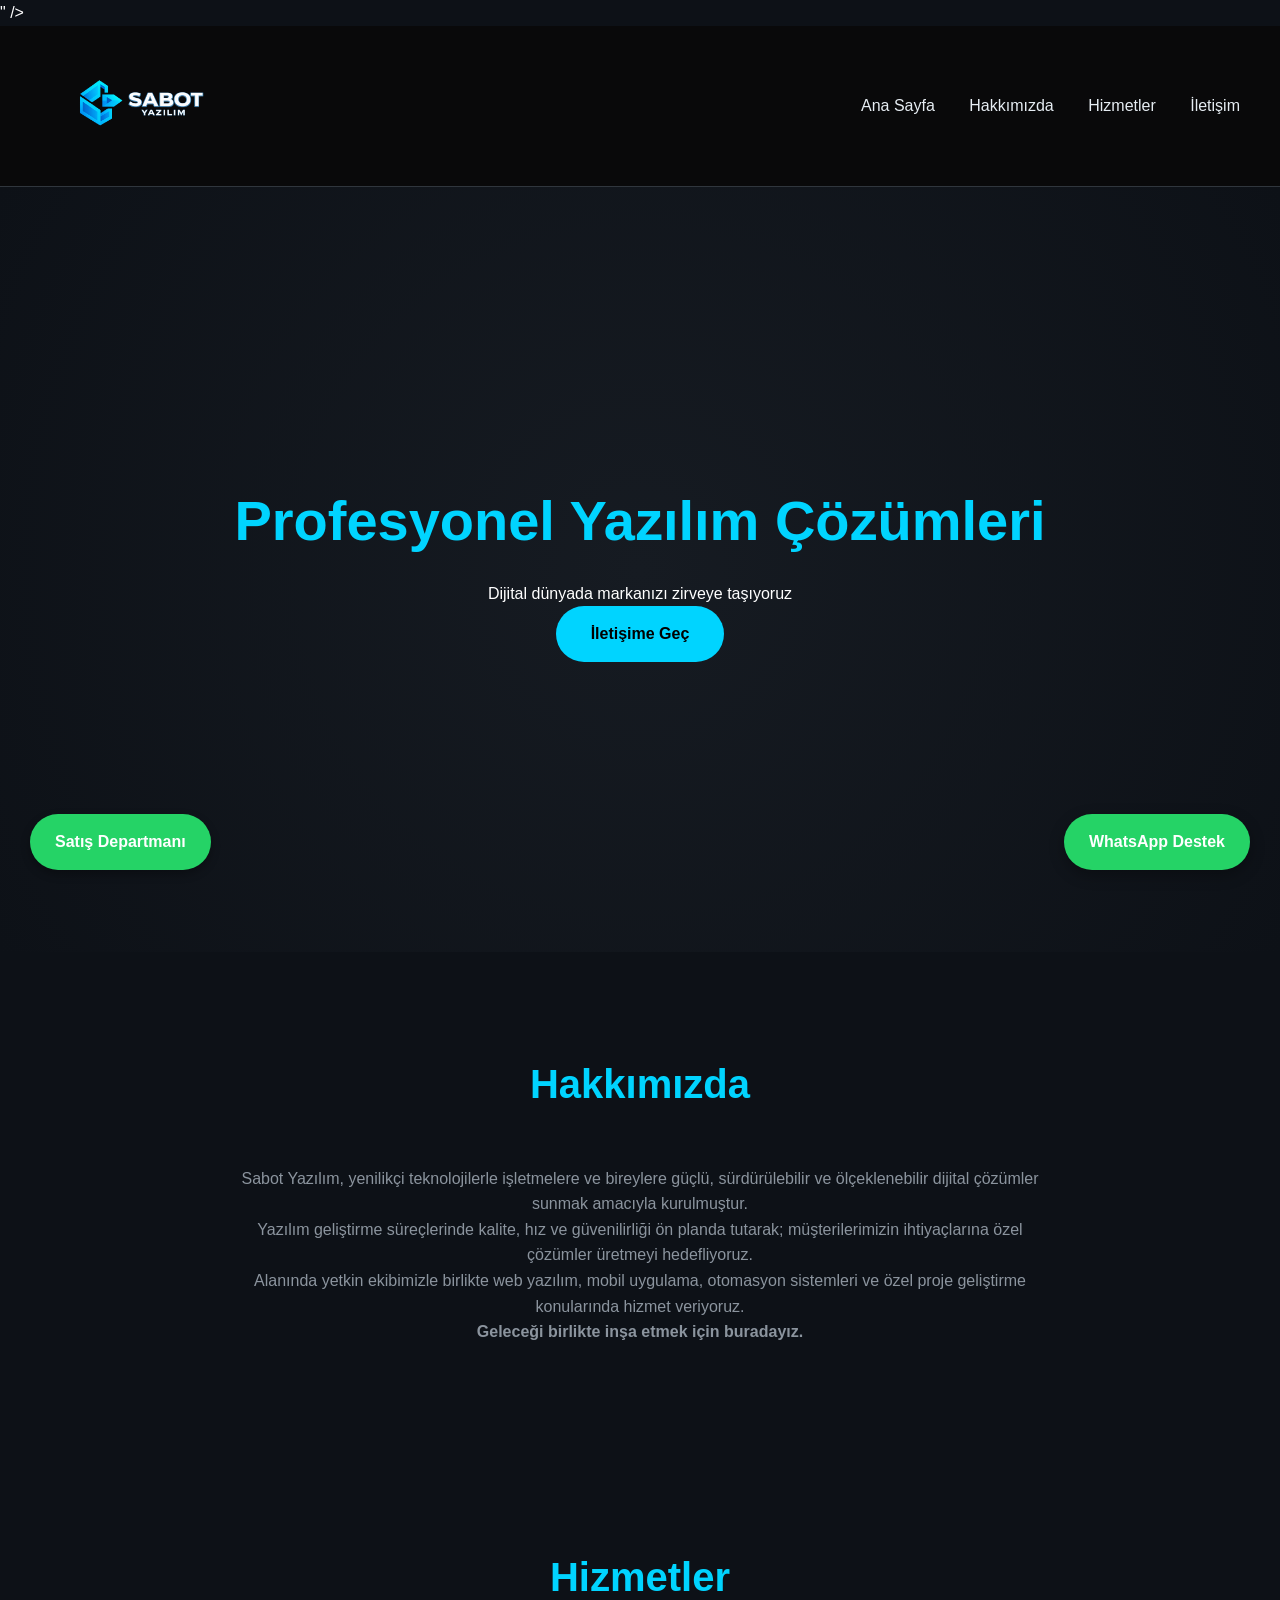
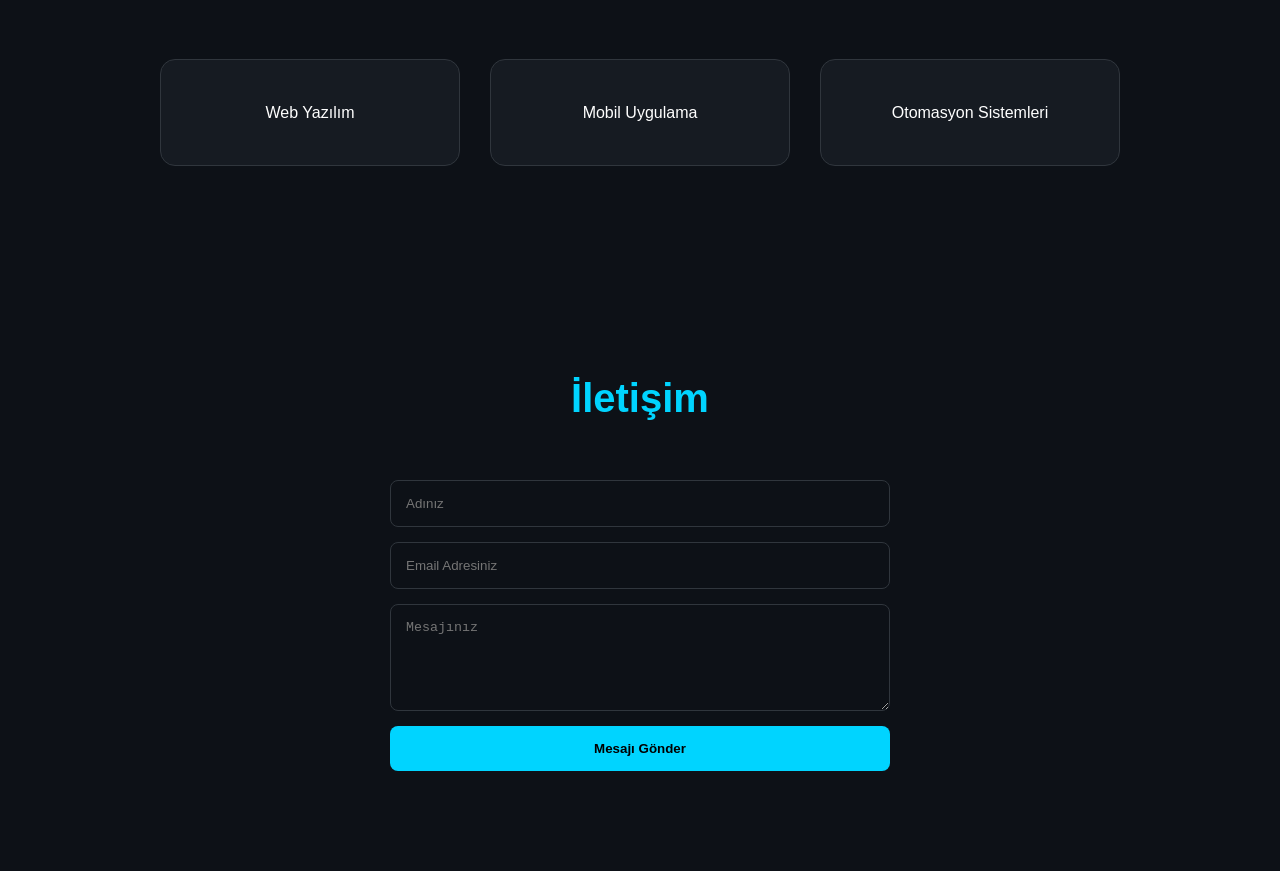
==== index.html @ f2814e61 "google kodu ve ikonu duzeltildi" ====
<!DOCTYPE html>
<html lang="tr">
<head>
    <meta charset="UTF-8">
    <meta name="viewport" content="width=device-width, initial-scale=1.0">
    
    <meta name="google-site-verification" content="<meta name="google-site-verification" content="vGtyFNrIq7KzirM5QVtuFCJRDY44ReA8MpNA3uvMR0s" />" />

    <title>Sabot Yazılım | Geleceği İnşa Ediyoruz</title>
    
    <link rel="stylesheet" href="style.css">
    <link rel="icon" type="image/png" href="logo.png">
</head>
<body>

<header>
  <div class="header-content">
    <a href="#home" class="logo-container">
      <img src="logo.jpeg" alt="Sabot Yazılım" class="logo-img">
    </a>
    <nav>
      <a href="#home">Ana Sayfa</a>
      <a href="#about">Hakkımızda</a>
      <a href="#services">Hizmetler</a>
      <a href="#contact">İletişim</a>
    </nav>
  </div>
</header>

<section id="home" class="hero">
  <h2>Profesyonel Yazılım Çözümleri</h2>
  <p>Dijital dünyada markanızı zirveye taşıyoruz</p>
  <a href="#contact" class="btn">İletişime Geç</a>
</section>

<section id="about">
  <div class="container">
    <h2>Hakkımızda</h2>
    <div class="about-text">
      <p>Sabot Yazılım, yenilikçi teknolojilerle işletmelere ve bireylere güçlü, sürdürülebilir ve ölçeklenebilir dijital çözümler sunmak amacıyla kurulmuştur.</p>
      <p>Yazılım geliştirme süreçlerinde kalite, hız ve güvenilirliği ön planda tutarak; müşterilerimizin ihtiyaçlarına özel çözümler üretmeyi hedefliyoruz.</p>
      <p>Alanında yetkin ekibimizle birlikte web yazılım, mobil uygulama, otomasyon sistemleri ve özel proje geliştirme konularında hizmet veriyoruz.</p>
      <p><strong>Geleceği birlikte inşa etmek için buradayız.</strong></p>
    </div>
  </div>
</section>

<section id="services">
  <h2>Hizmetler</h2>
  <div class="cards">
    <a href="web-yazilim.html" class="card-link">
      <div class="card">Web Yazılım</div>
    </a>

    <a href="mobil-uygulama.html" class="card-link">
      <div class="card">Mobil Uygulama</div>
    </a>

    <a href="otomasyon.html" class="card-link">
      <div class="card">Otomasyon Sistemleri</div>
    </a>
  </div>
</section>

<section id="contact">
  <h2>İletişim</h2>
  <form id="contact-form" action="https://formspree.io/f/xlgopkvz" method="POST">
    <input type="text" name="ad_soyad" placeholder="Adınız" required>
    <input type="email" name="email" placeholder="Email Adresiniz" required>
    <textarea name="mesaj" placeholder="Mesajınız" rows="5" required></textarea>
    <button type="submit">Mesajı Gönder</button>
  </form>
</section>

<a href="https://wa.me/905550869036" class="whatsapp" target="_blank"> WhatsApp Destek </a>
<a href="https://wa.me/905426398684" class="whatsapp-left" target="_blank"> Satış Departmanı </a>

<script src="script.js"></script>
</body>
</html>
---- style.css ----
* {
  margin: 0;
  padding: 0;
  box-sizing: border-box;
}

body {
  font-family: 'Segoe UI', Tahoma, Geneva, Verdana, sans-serif;
  background: #0d1117;
  color: white;
  line-height: 1.6;
}

.container {
  max-width: 1100px;
  margin: auto;
  padding: 0 20px;
}

header {
  background: rgba(10, 10, 10, 0.95);
  backdrop-filter: blur(10px);
  position: sticky;
  top: 0;
  z-index: 1000;
  padding: 10px 40px;
  border-bottom: 1px solid #30363d;
}

.header-content {
  display: flex;
  justify-content: space-between; /* Logo en sola, menü en sağa */
  align-items: center;
  width: 100%;
}

.logo-img {
  height: 140px; /* Logo boyutu büyütüldü */
  width: auto;
  display: block;
  transition: transform 0.3s ease;
}

.logo-img:hover {
  transform: scale(1.05);
}

nav a {
  margin-left: 30px;
  color: #e6edf3;
  text-decoration: none;
  font-weight: 500;
  transition: color 0.3s;
}

nav a:hover {
  color: #00d4ff;
}

.hero {
  height: 85vh;
  display: flex;
  flex-direction: column;
  justify-content: center;
  align-items: center;
  text-align: center;
  background: radial-gradient(circle at center, #161b22 0%, #0d1117 100%);
}

.hero h2 {
  font-size: 3.5rem;
  margin-bottom: 15px;
  color: #00d4ff;
}

.about-text {
  max-width: 800px;
  margin: auto;
  text-align: center;
  color: #8b949e;
}

section { padding: 100px 20px; text-align: center; }

section h2 { margin-bottom: 50px; font-size: 2.5rem; color: #00d4ff; }

.cards {
  display: flex;
  justify-content: center;
  gap: 30px;
  flex-wrap: wrap;
}

.card {
  padding: 40px;
  background: #161b22;
  border: 1px solid #30363d;
  border-radius: 15px;
  width: 300px;
  transition: 0.3s;
}

.card:hover { border-color: #00d4ff; transform: translateY(-10px); }

.btn {
  padding: 15px 35px;
  background: #00d4ff;
  color: #000;
  text-decoration: none;
  border-radius: 50px;
  font-weight: bold;
  transition: 0.3s;
}

form {
  max-width: 500px;
  margin: auto;
  display: flex;
  flex-direction: column;
  gap: 15px;
}

input, textarea {
  width: 100%;
  padding: 15px;
  background: #0d1117;
  border: 1px solid #30363d;
  color: white;
  border-radius: 8px;
}

button {
  background: #00d4ff;
  color: #000;
  padding: 15px;
  border: none;
  border-radius: 8px;
  font-weight: bold;
  cursor: pointer;
}

.whatsapp {
  position: fixed;
  bottom: 30px;
  right: 30px;
  background: #25d366;
  color: white;
  padding: 15px 25px;
  border-radius: 50px;
  text-decoration: none;
  font-weight: bold;
  box-shadow: 0 5px 15px rgba(0,0,0,0.3);
}

@media (max-width: 768px) {
  header { padding: 10px 20px; }
  .header-content { flex-direction: column; gap: 10px; }
  .logo-img { height: 100px; }
}
/* Hizmet Detay Sayfaları İçin Ek Stiller */
.detail-page {
    padding: 60px 20px;
    text-align: center;
}

.service-hero h1 {
    font-size: 3rem;
    color: #00d4ff;
    margin-bottom: 20px;
}

.service-hero p {
    font-size: 1.2rem;
    color: #8b949e;
    max-width: 700px;
    margin: 0 auto 50px;
}

.content-grid {
    background: #161b22;
    padding: 40px;
    border-radius: 20px;
    border: 1px solid #30363d;
    max-width: 900px;
    margin: 0 auto;
    text-align: left;
}

.service-description h3 {
    color: #00d4ff;
    margin-bottom: 20px;
    font-size: 1.8rem;
}

.check-list {
    list-style: none;
    margin-top: 30px;
}

.check-list li {
    padding: 12px 0;
    border-bottom: 1px solid #30363d;
    color: #e6edf3;
}

.check-list li:before {
    content: "✓ ";
    color: #00d4ff;
    font-weight: bold;
    margin-right: 10px;
}

.action-area {
    margin-top: 50px;
}

@media (max-width: 768px) {
    .service-hero h1 { font-size: 2.2rem; }
    .content-grid { padding: 20px; }
}
/* Kart Linklerini Profesyonel Yapma */
.card-link {
    text-decoration: none; /* Alt çizgiyi kaldırır */
    color: white;         /* Rengi beyaz yapar */
    display: block;       /* Tüm kutunun tıklanabilir olmasını sağlar */
    transition: 0.3s;     /* Geçişleri yumuşatır */
}

.card-link:visited, 
.card-link:active, 
.card-link:link {
    color: white;         /* Tıklansa da tıklanmasa da rengi beyaz tutar */
    text-decoration: none;
}

/* Üzerine gelindiğinde hafif bir parlama veya efekt istersen */
.card-link:hover .card {
    border-color: #00d4ff; /* Kartın kenarlığını parlatır */
    transform: translateY(-5px); /* Kartı hafif yukarı kaldırır */
    box-shadow: 0 5px 15px rgba(0, 212, 255, 0.2); /* Hafif gölge ekler */
}
.whatsapp-left { 
    position: fixed; 
    bottom: 30px; 
    left: 30px; /* Butonu sola sabitler */
    background: #25d366; 
    color: white; 
    padding: 15px 25px; 
    border-radius: 50px; 
    text-decoration: none; 
    font-weight: bold; 
    z-index: 1001; 
    box-shadow: 0 4px 10px rgba(0,0,0,0.3); /* Hafif gölge ile şık durmasını sağlar */
    transition: 0.3s;
}

.whatsapp-left:hover {
    transform: translateY(-5px); /* Üzerine gelince hafif yukarı kalkar */
    background: #20b858;
}
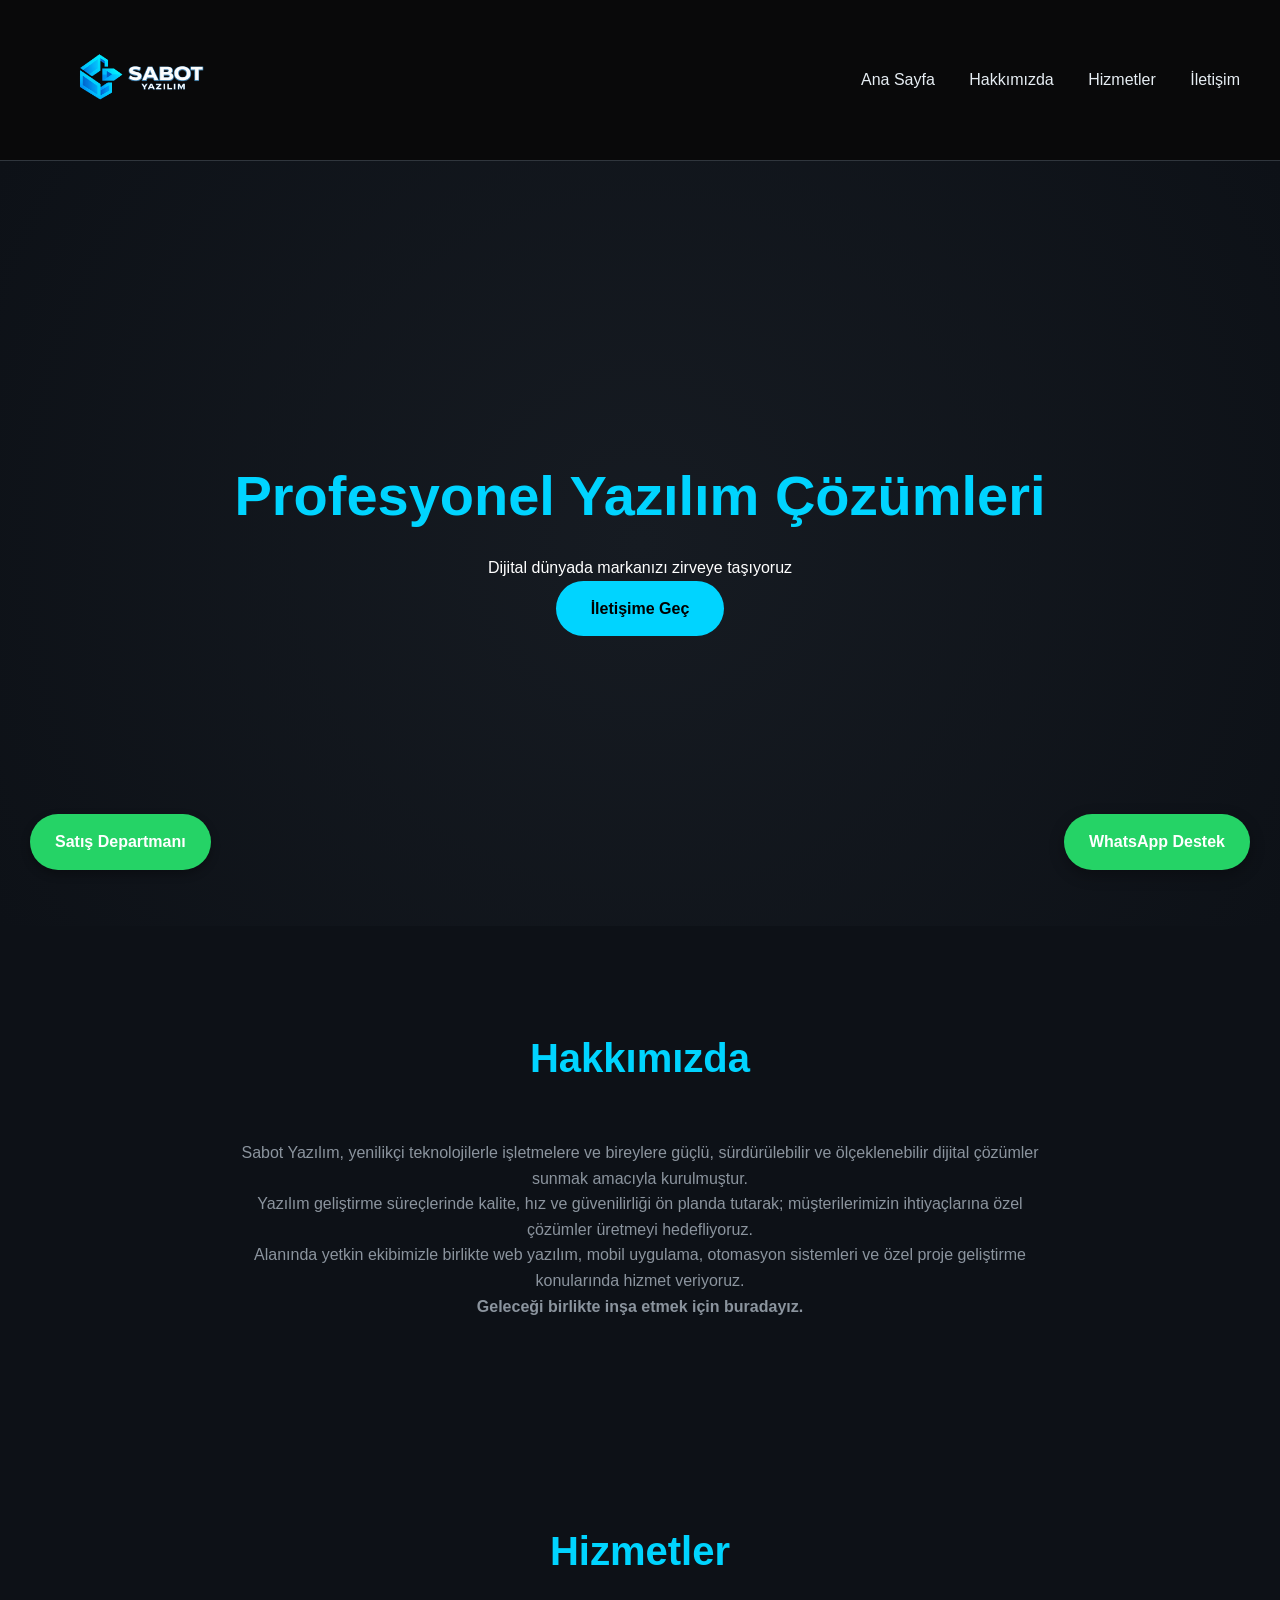
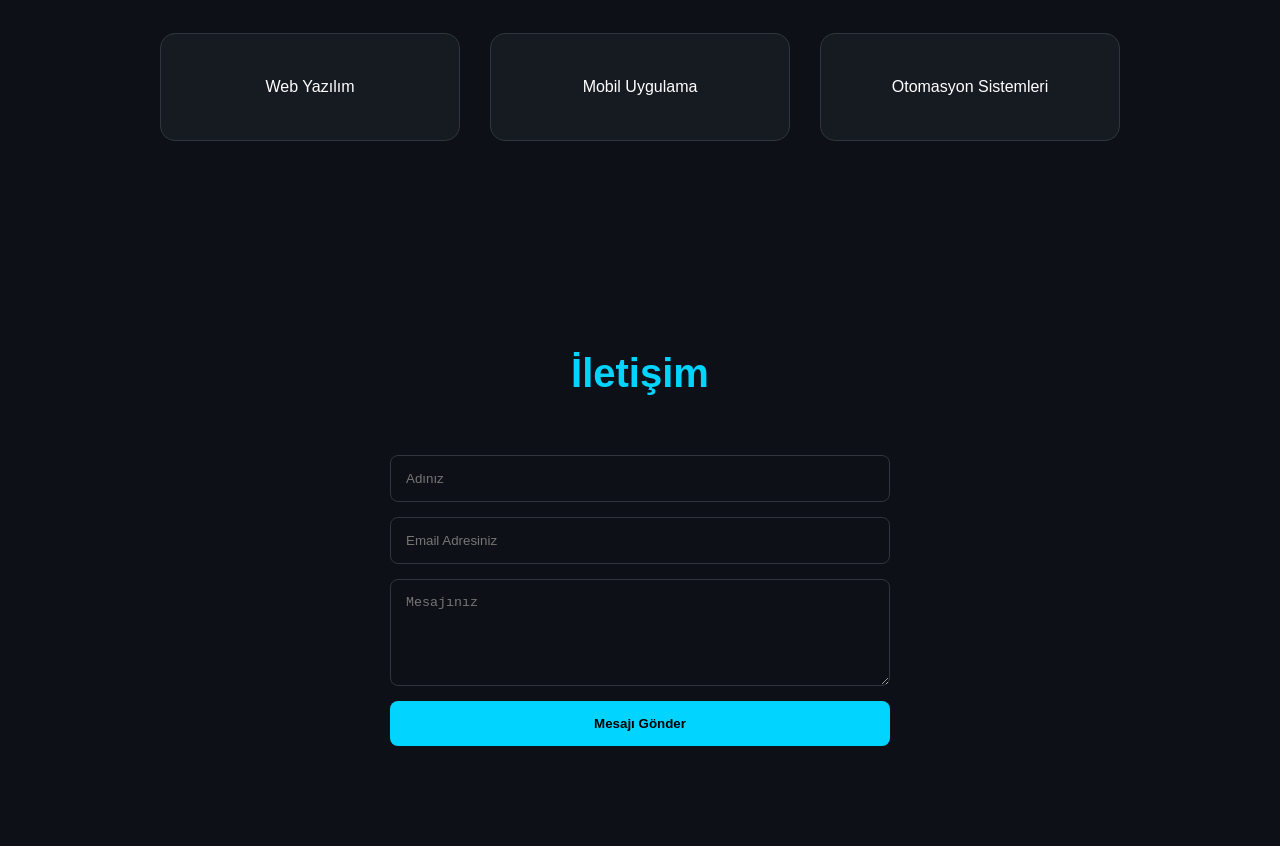
==== commit 7c043660: "gercek google kodu eklendi" ====
--- a/index.html
+++ b/index.html
@@ -4,7 +4,7 @@
     <meta charset="UTF-8">
     <meta name="viewport" content="width=device-width, initial-scale=1.0">
     
-    <meta name="google-site-verification" content="<meta name="google-site-verification" content="vGtyFNrIq7KzirM5QVtuFCJRDY44ReA8MpNA3uvMR0s" />" />
+    <meta name="google-site-verification" content="vGtyFNrIq7KzirM5QVtuFCJRDY44ReA8MpNA3uvMR0s" />
 
     <title>Sabot Yazılım | Geleceği İnşa Ediyoruz</title>
     
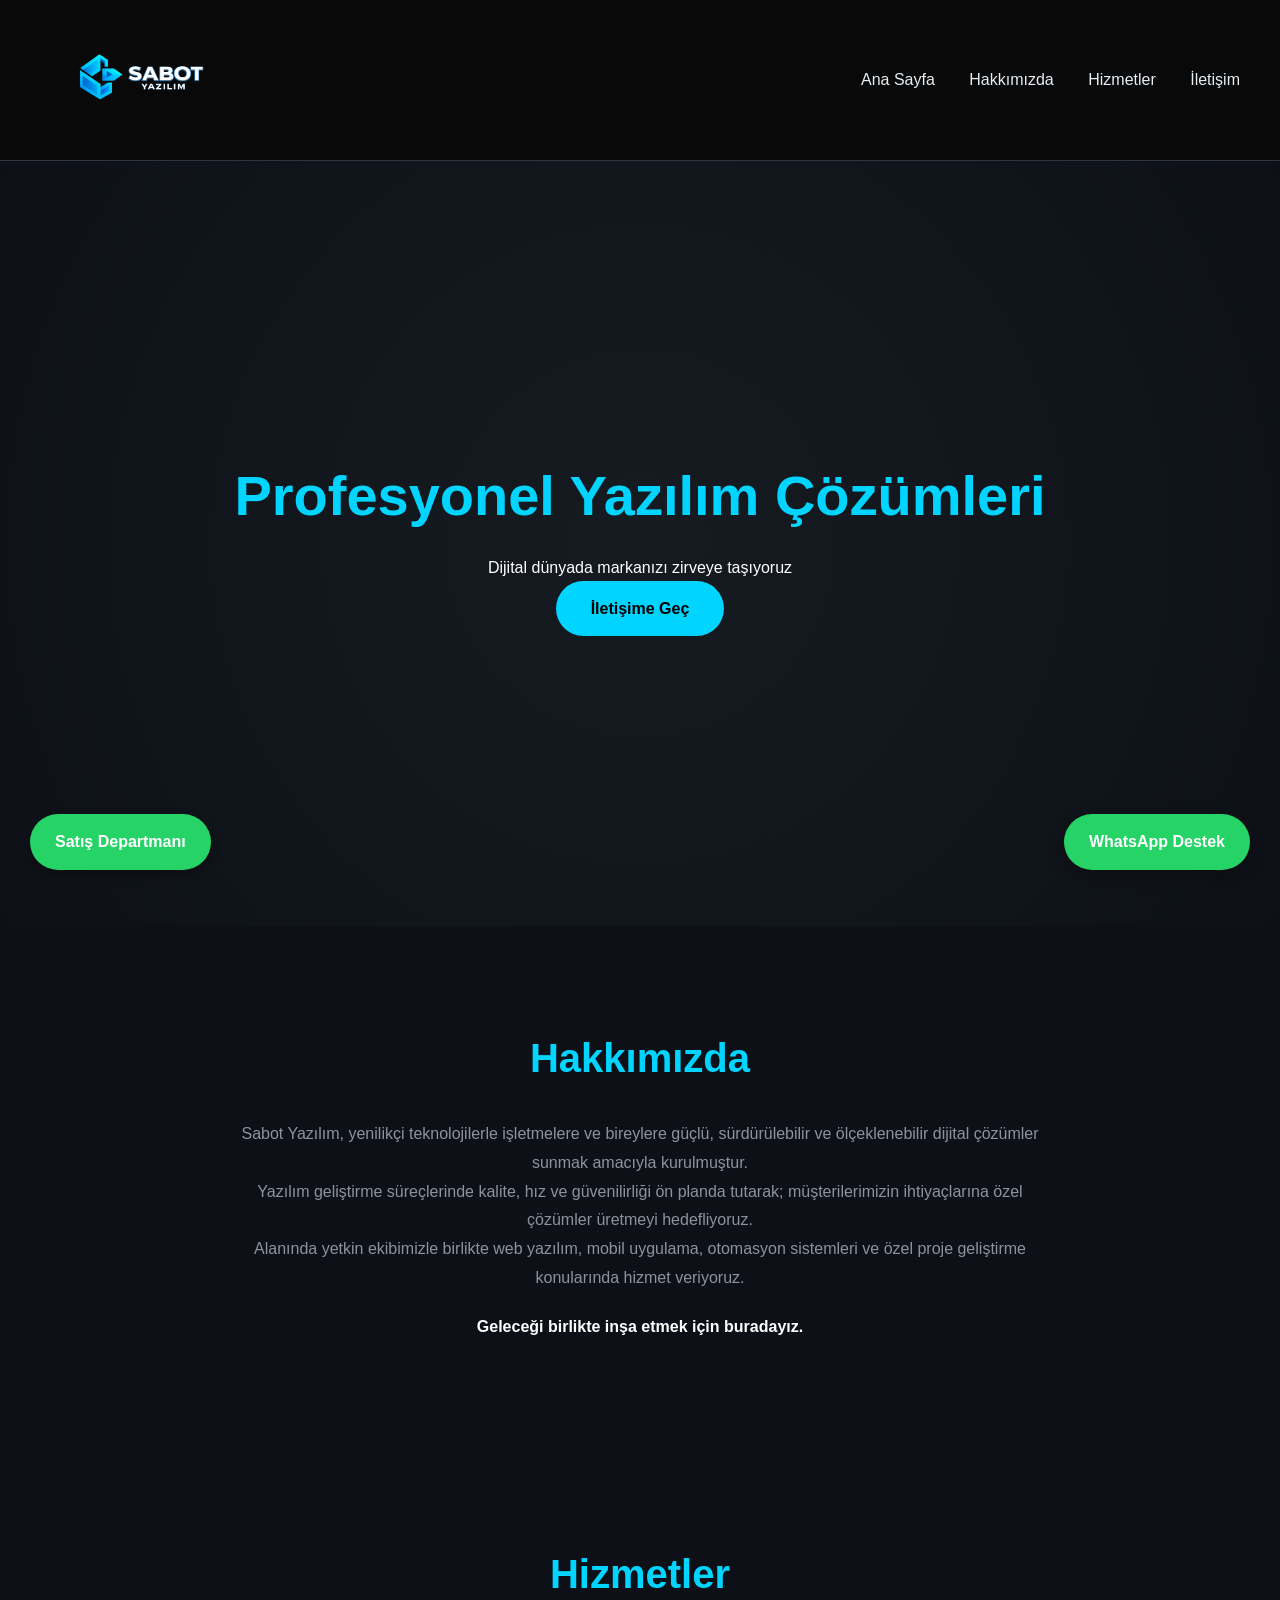
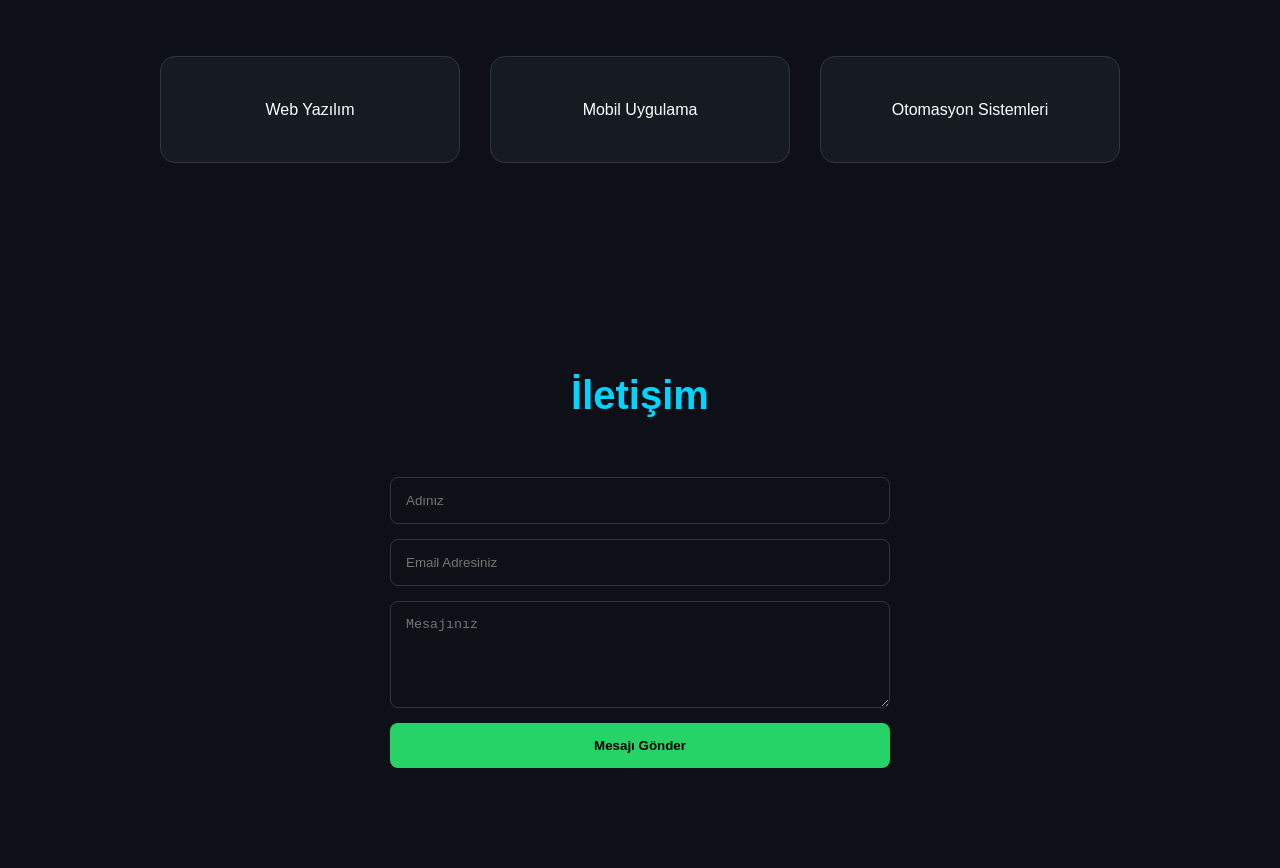
==== commit 5d0c4aa6: "tasarim ve google kodu geri getirildi" ====
--- a/index.html
+++ b/index.html
@@ -35,45 +35,37 @@
 
 <section id="about">
   <div class="container">
-    <h2>Hakkımızda</h2>
-    <div class="about-text">
+    <h2 style="color: #00d4ff; text-align: center; margin-bottom: 30px;">Hakkımızda</h2>
+    <div class="about-text" style="text-align: center; max-width: 800px; margin: 0 auto; line-height: 1.8;">
       <p>Sabot Yazılım, yenilikçi teknolojilerle işletmelere ve bireylere güçlü, sürdürülebilir ve ölçeklenebilir dijital çözümler sunmak amacıyla kurulmuştur.</p>
       <p>Yazılım geliştirme süreçlerinde kalite, hız ve güvenilirliği ön planda tutarak; müşterilerimizin ihtiyaçlarına özel çözümler üretmeyi hedefliyoruz.</p>
       <p>Alanında yetkin ekibimizle birlikte web yazılım, mobil uygulama, otomasyon sistemleri ve özel proje geliştirme konularında hizmet veriyoruz.</p>
-      <p><strong>Geleceği birlikte inşa etmek için buradayız.</strong></p>
+      <p style="margin-top: 20px; font-weight: bold; color: #fff;">Geleceği birlikte inşa etmek için buradayız.</p>
     </div>
   </div>
 </section>
 
 <section id="services">
-  <h2>Hizmetler</h2>
+  <h2 style="text-align: center;">Hizmetler</h2>
   <div class="cards">
-    <a href="web-yazilim.html" class="card-link">
-      <div class="card">Web Yazılım</div>
-    </a>
-
-    <a href="mobil-uygulama.html" class="card-link">
-      <div class="card">Mobil Uygulama</div>
-    </a>
-
-    <a href="otomasyon.html" class="card-link">
-      <div class="card">Otomasyon Sistemleri</div>
-    </a>
+    <a href="web-yazilim.html" class="card-link"><div class="card">Web Yazılım</div></a>
+    <a href="mobil-uygulama.html" class="card-link"><div class="card">Mobil Uygulama</div></a>
+    <a href="otomasyon.html" class="card-link"><div class="card">Otomasyon Sistemleri</div></a>
   </div>
 </section>
 
 <section id="contact">
-  <h2>İletişim</h2>
+  <h2 style="text-align: center;">İletişim</h2>
   <form id="contact-form" action="https://formspree.io/f/xlgopkvz" method="POST">
     <input type="text" name="ad_soyad" placeholder="Adınız" required>
     <input type="email" name="email" placeholder="Email Adresiniz" required>
     <textarea name="mesaj" placeholder="Mesajınız" rows="5" required></textarea>
-    <button type="submit">Mesajı Gönder</button>
+    <button type="submit" style="background-color: #25d366;">Mesajı Gönder</button>
   </form>
 </section>
 
-<a href="https://wa.me/905550869036" class="whatsapp" target="_blank"> WhatsApp Destek </a>
-<a href="https://wa.me/905426398684" class="whatsapp-left" target="_blank"> Satış Departmanı </a>
+<a href="https://wa.me/905550869036" class="whatsapp" target="_blank" style="background-color: #25d366;"> WhatsApp Destek </a>
+<a href="https://wa.me/905426398684" class="whatsapp-left" target="_blank" style="background-color: #25d366;"> Satış Departmanı </a>
 
 <script src="script.js"></script>
 </body>
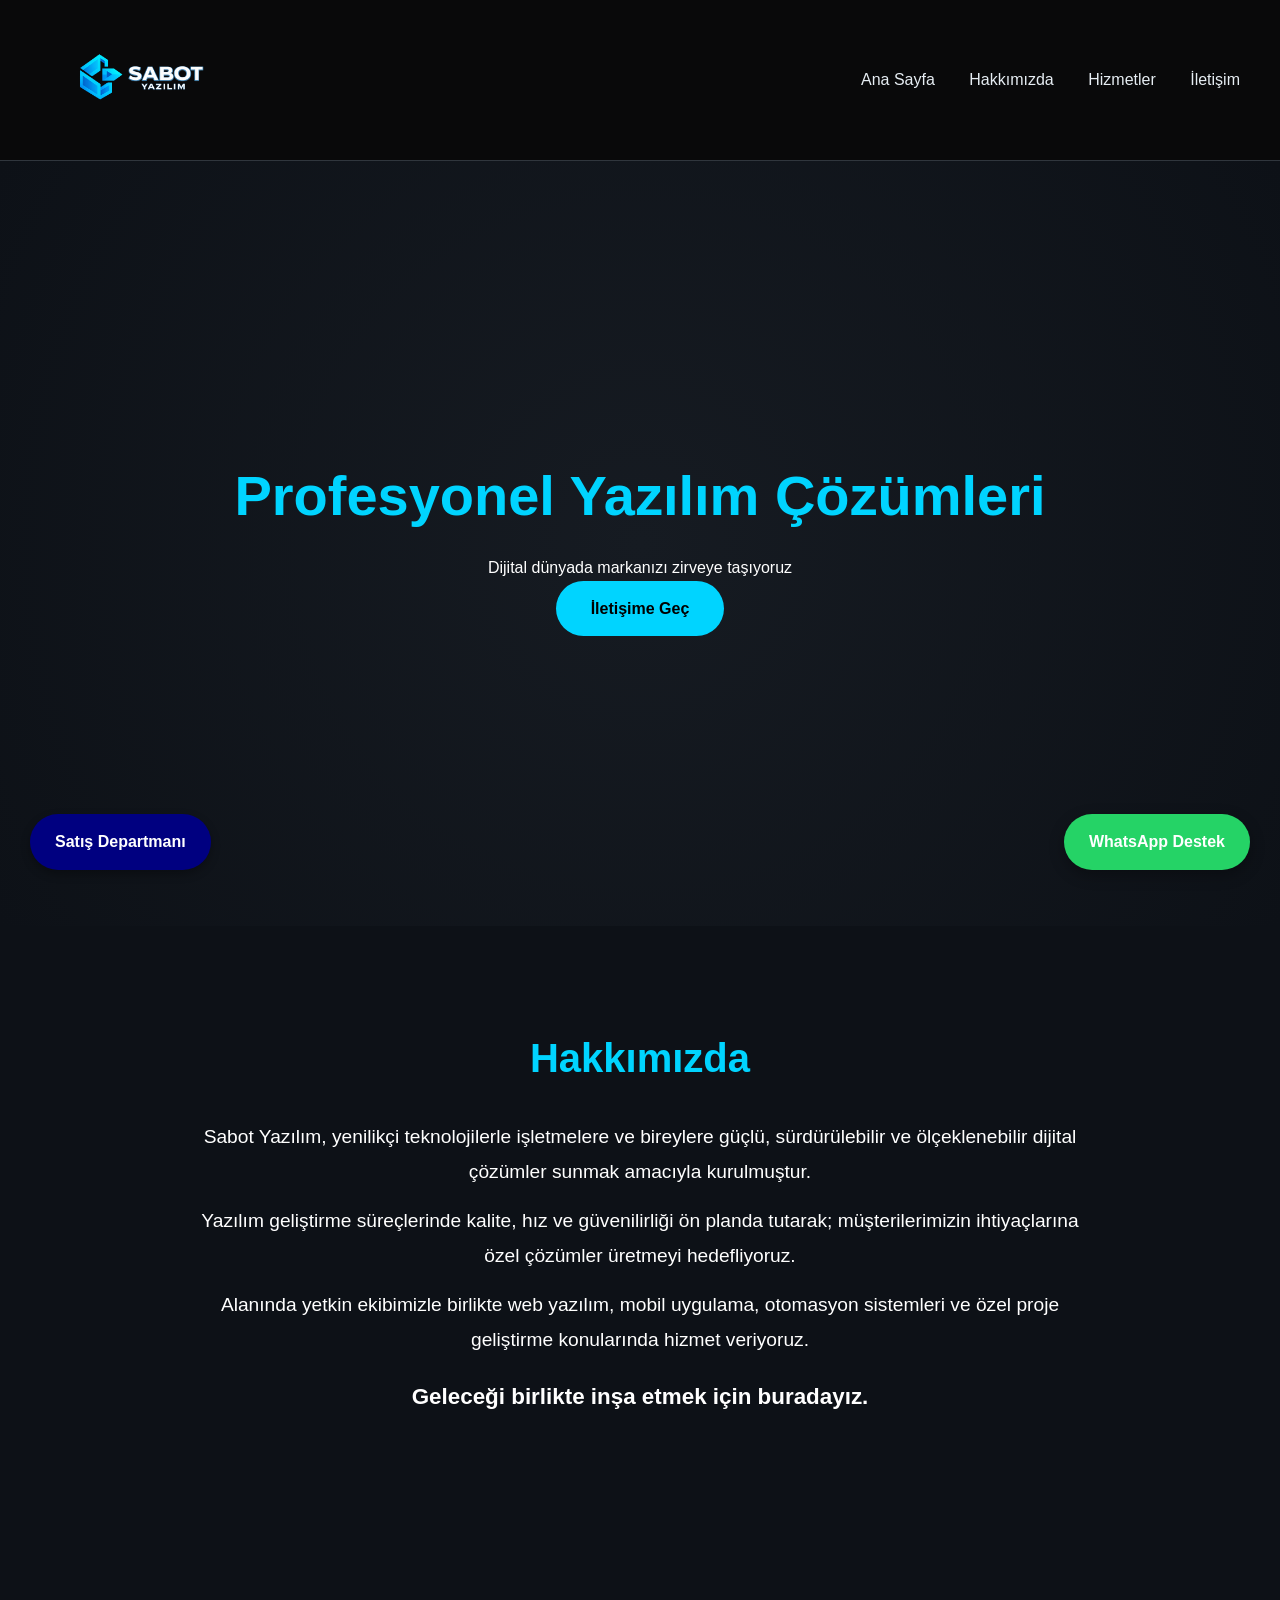
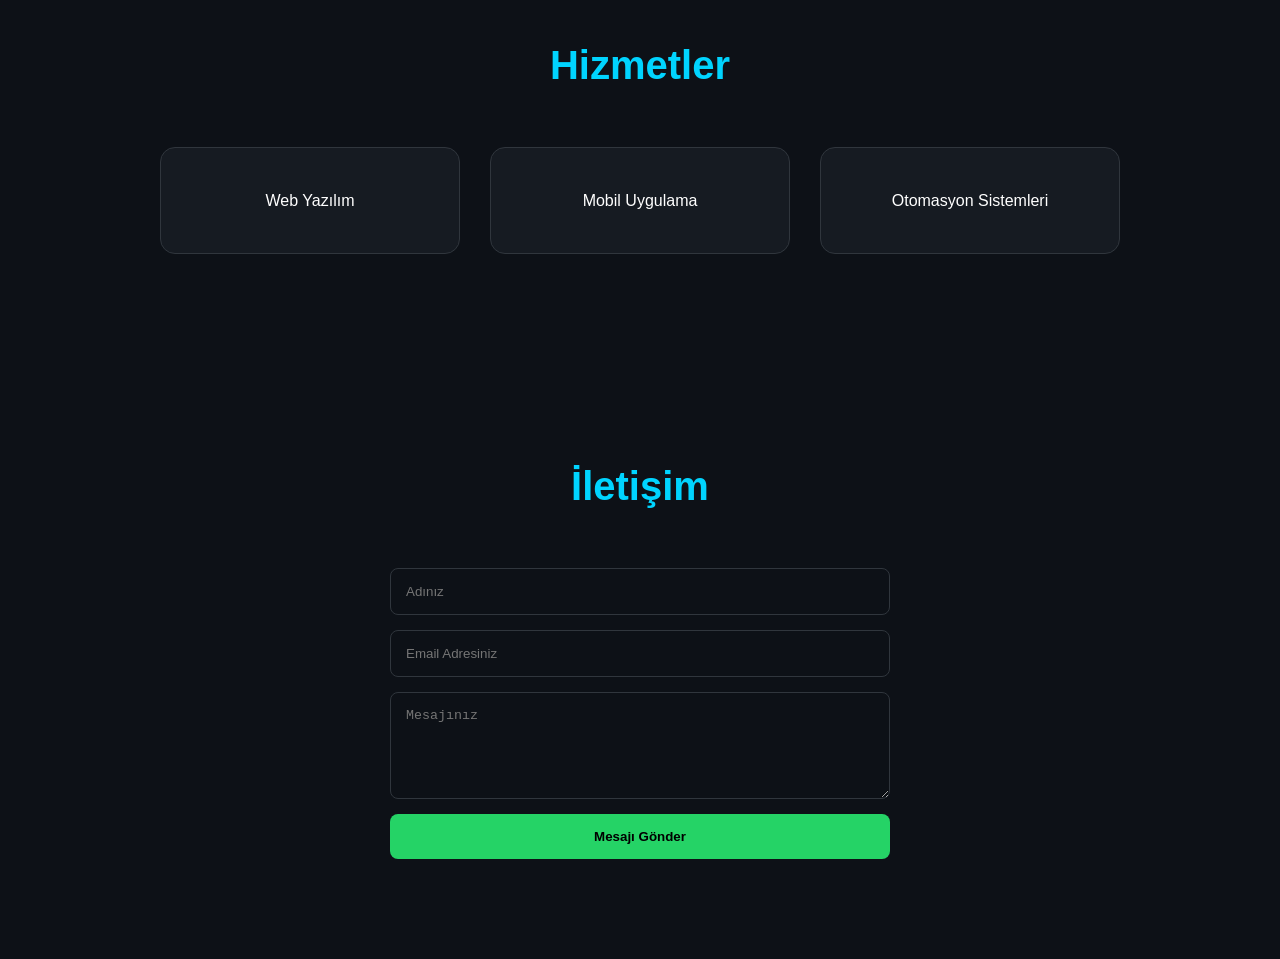
==== commit e71e4d07: "lacivert buton ve punto artirimi" ====
--- a/index.html
+++ b/index.html
@@ -10,6 +10,21 @@
     
     <link rel="stylesheet" href="style.css">
     <link rel="icon" type="image/png" href="logo.png">
+    
+    <style>
+        /* Hakkımızda Bölümü Punto Artırımı */
+        .about-text p {
+            font-size: 1.2rem; /* Puntoyu büyüttük */
+            line-height: 1.8;
+            margin-bottom: 15px;
+        }
+
+        /* Satış Departmanı Lacivert Buton */
+        .whatsapp-left {
+            background-color: #000080 ! strict !important; /* Lacivert (Navy) */
+            color: white;
+        }
+    </style>
 </head>
 <body>
 
@@ -35,12 +50,12 @@
 
 <section id="about">
   <div class="container">
-    <h2 style="color: #00d4ff; text-align: center; margin-bottom: 30px;">Hakkımızda</h2>
-    <div class="about-text" style="text-align: center; max-width: 800px; margin: 0 auto; line-height: 1.8;">
+    <h2 style="color: #00d4ff; text-align: center; margin-bottom: 30px; font-size: 2.5rem;">Hakkımızda</h2>
+    <div class="about-text" style="text-align: center; max-width: 900px; margin: 0 auto; color: #fff;">
       <p>Sabot Yazılım, yenilikçi teknolojilerle işletmelere ve bireylere güçlü, sürdürülebilir ve ölçeklenebilir dijital çözümler sunmak amacıyla kurulmuştur.</p>
       <p>Yazılım geliştirme süreçlerinde kalite, hız ve güvenilirliği ön planda tutarak; müşterilerimizin ihtiyaçlarına özel çözümler üretmeyi hedefliyoruz.</p>
       <p>Alanında yetkin ekibimizle birlikte web yazılım, mobil uygulama, otomasyon sistemleri ve özel proje geliştirme konularında hizmet veriyoruz.</p>
-      <p style="margin-top: 20px; font-weight: bold; color: #fff;">Geleceği birlikte inşa etmek için buradayız.</p>
+      <p style="margin-top: 20px; font-weight: bold; font-size: 1.4rem;">Geleceği birlikte inşa etmek için buradayız.</p>
     </div>
   </div>
 </section>
@@ -65,7 +80,7 @@
 </section>
 
 <a href="https://wa.me/905550869036" class="whatsapp" target="_blank" style="background-color: #25d366;"> WhatsApp Destek </a>
-<a href="https://wa.me/905426398684" class="whatsapp-left" target="_blank" style="background-color: #25d366;"> Satış Departmanı </a>
+<a href="https://wa.me/905426398684" class="whatsapp-left" target="_blank" style="background-color: #000080;"> Satış Departmanı </a>
 
 <script src="script.js"></script>
 </body>
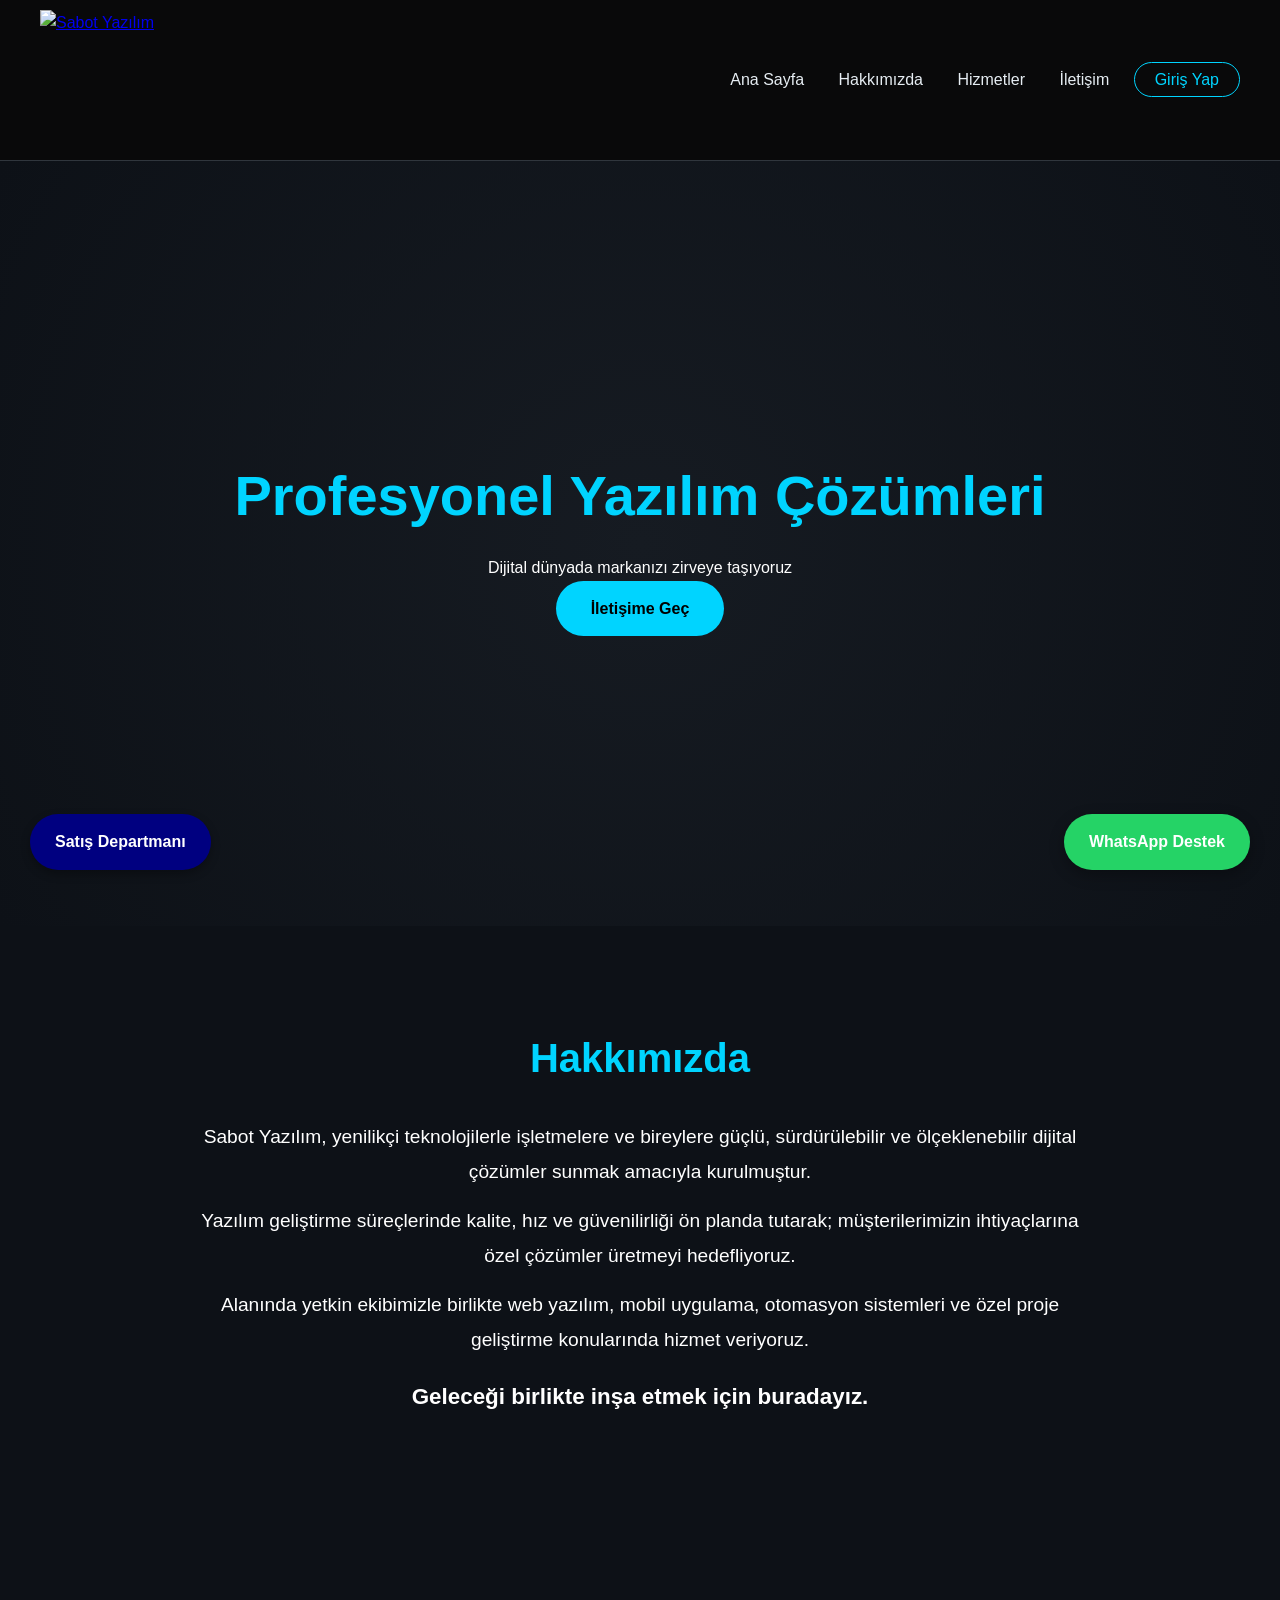
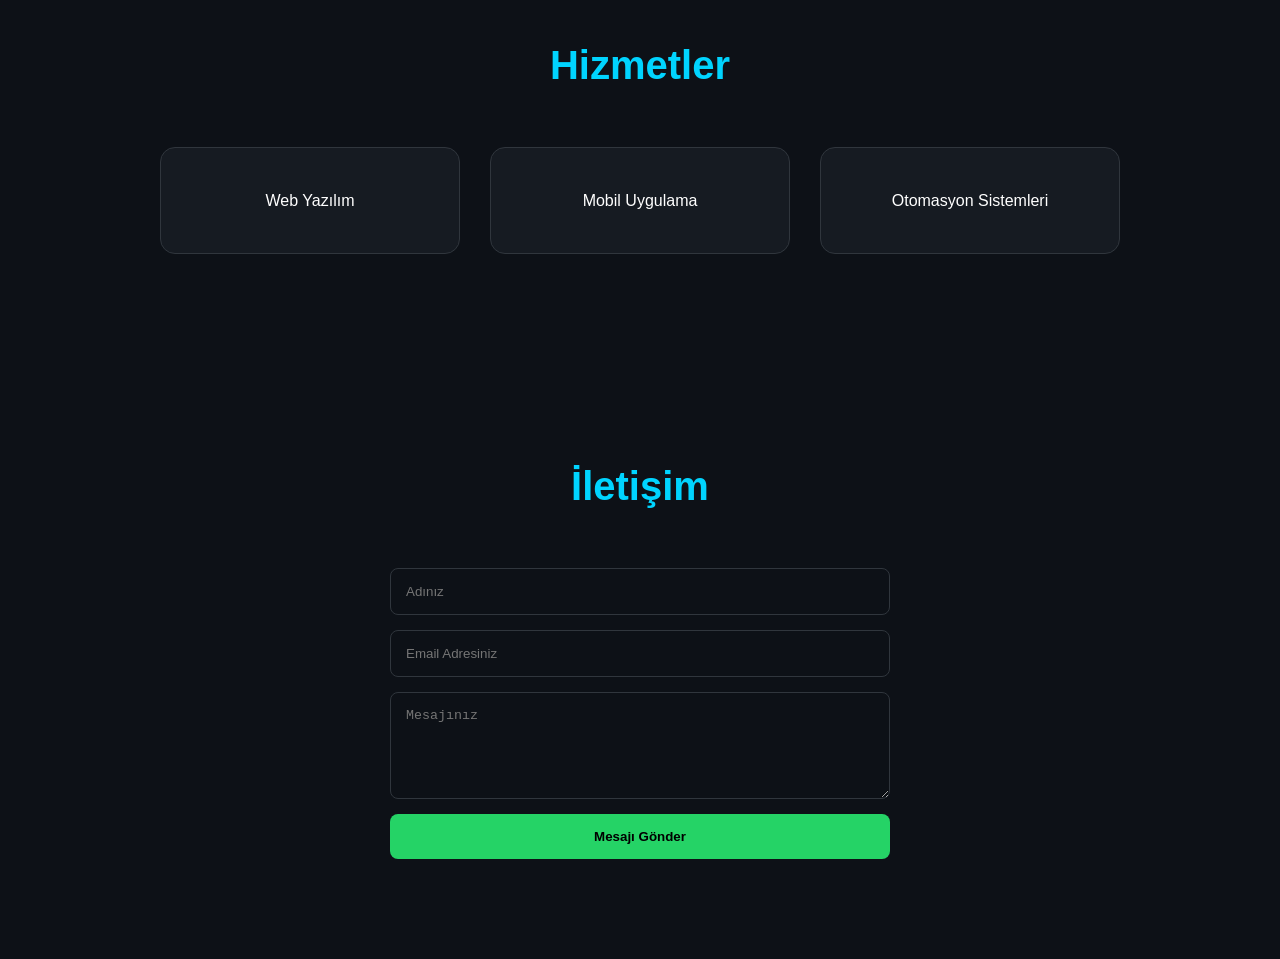
==== commit 1422b07c: "Update index.html" ====
--- a/index.html
+++ b/index.html
@@ -10,6 +10,9 @@
     
     <link rel="stylesheet" href="style.css">
     <link rel="icon" type="image/png" href="logo.png">
+
+    <script async src="https://pagead2.googlesyndication.com/pagead/js/adsbygoogle.js?client=ca-pub-1557644214323967"
+     crossorigin="anonymous"></script>
     
     <style>
         /* Hakkımızda Bölümü Punto Artırımı */
@@ -21,8 +24,23 @@
 
         /* Satış Departmanı Lacivert Buton */
         .whatsapp-left {
-            background-color: #000080 ! strict !important; /* Lacivert (Navy) */
+            background-color: #000080 !important; /* Sentaks düzeltildi */
             color: white;
+        }
+
+        /* Yeni Eklenen Giriş Butonu Stili */
+        .btn-login {
+            color: #00d4ff !important;
+            border: 1px solid #00d4ff;
+            padding: 8px 20px;
+            border-radius: 50px;
+            margin-left: 20px;
+            transition: 0.3s;
+        }
+
+        .btn-login:hover {
+            background-color: #00d4ff;
+            color: #000 !important;
         }
     </style>
 </head>
@@ -31,13 +49,14 @@
 <header>
   <div class="header-content">
     <a href="#home" class="logo-container">
-      <img src="logo.jpeg" alt="Sabot Yazılım" class="logo-img">
+      <img src="logo.jpg" alt="Sabot Yazılım" class="logo-img">
     </a>
     <nav>
       <a href="#home">Ana Sayfa</a>
       <a href="#about">Hakkımızda</a>
       <a href="#services">Hizmetler</a>
       <a href="#contact">İletişim</a>
+      <a href="giris.html" class="btn-login">Giriş Yap</a>
     </nav>
   </div>
 </header>
@@ -84,4 +103,4 @@
 
 <script src="script.js"></script>
 </body>
-</html>+</html>
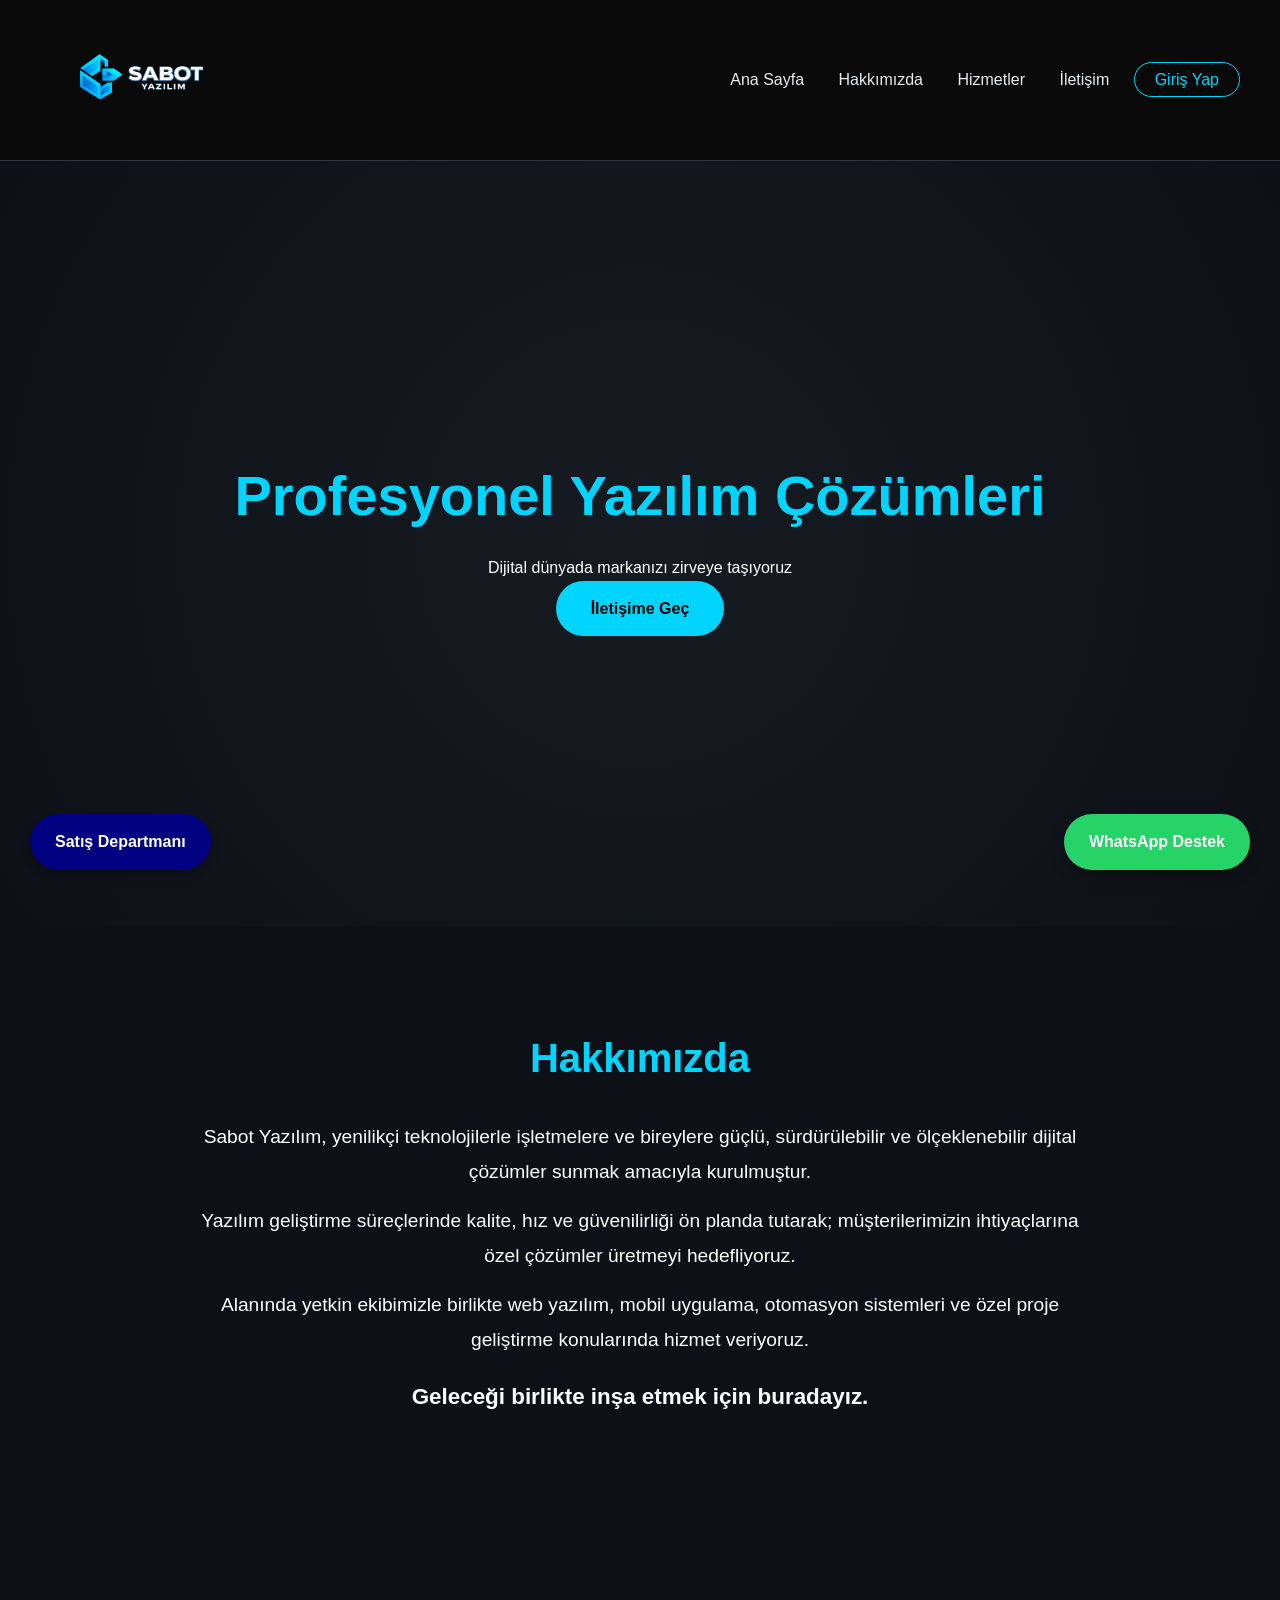
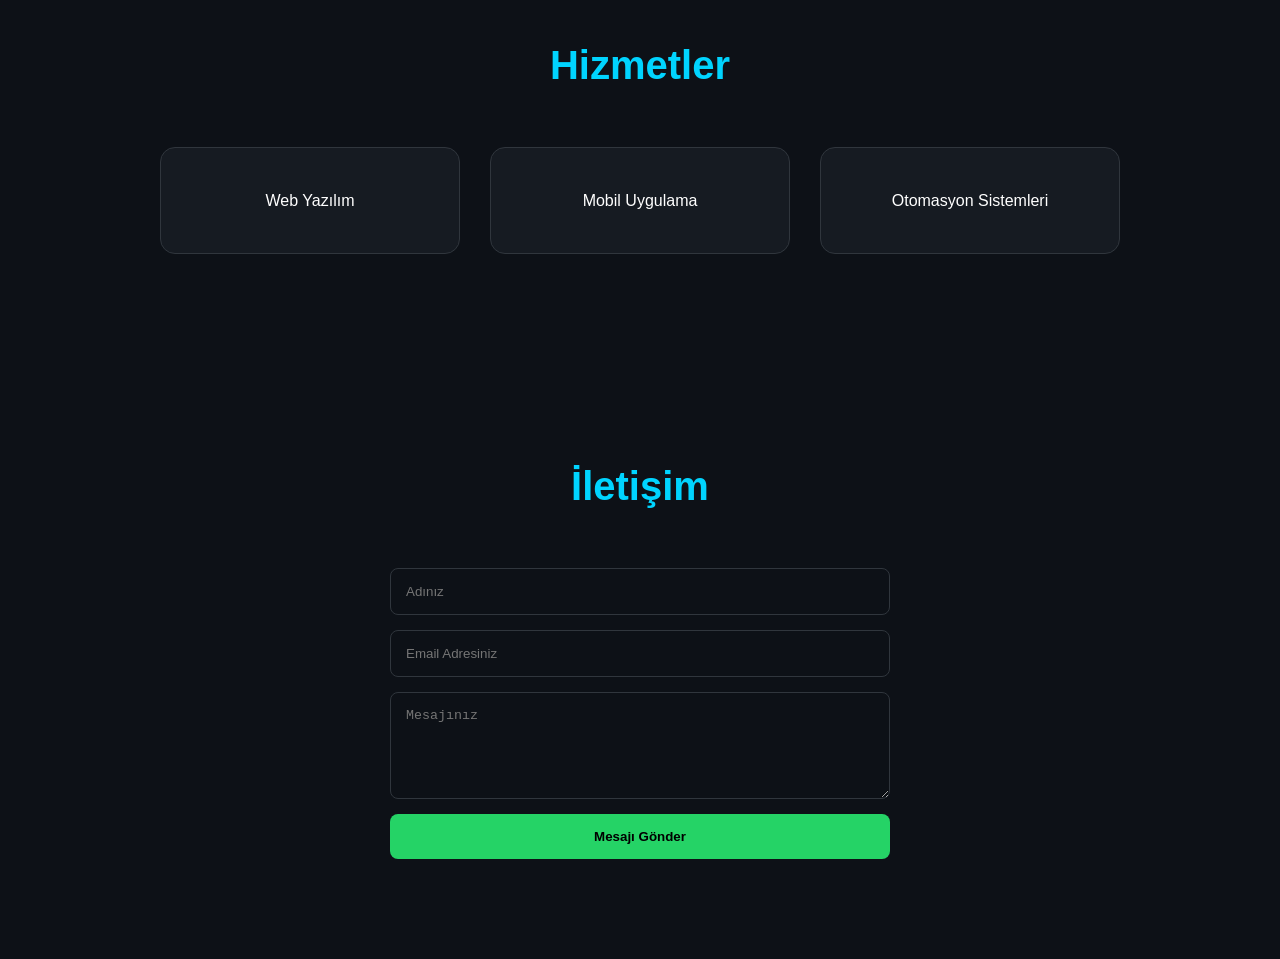
==== commit 97a4df8f: "Update index.html" ====
--- a/index.html
+++ b/index.html
@@ -49,7 +49,7 @@
 <header>
   <div class="header-content">
     <a href="#home" class="logo-container">
-      <img src="logo.jpg" alt="Sabot Yazılım" class="logo-img">
+      <img src="logo.jpeg" alt="Sabot Yazılım" class="logo-img">
     </a>
     <nav>
       <a href="#home">Ana Sayfa</a>
